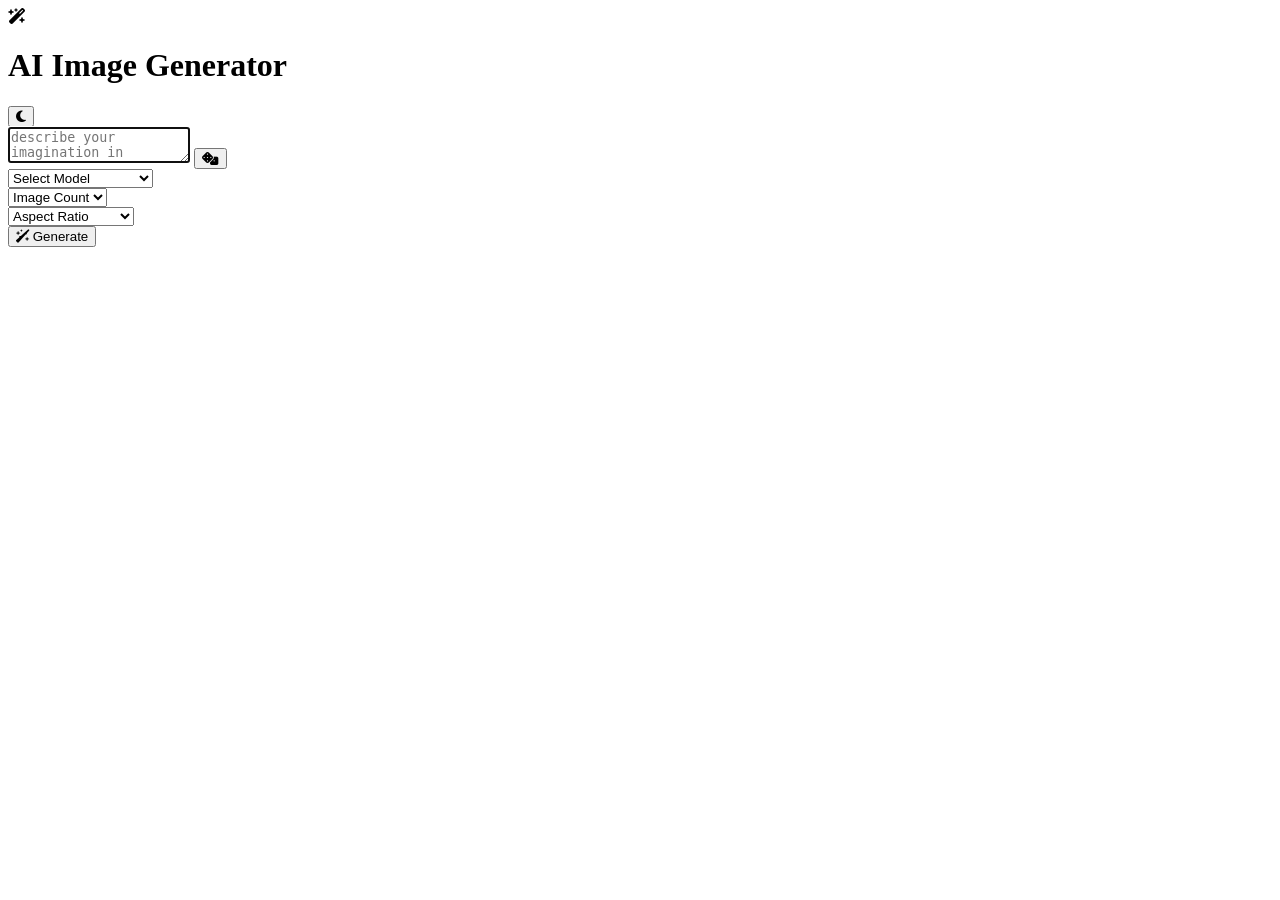
==== AI_IMAGE Generator/index.html @ 5ed6b17b "created the basic html structure" ====
<!DOCTYPE html>
<html lang="en">

<head>
    <meta charset="UTF-8">
    <meta name="viewport" content="width=device-width, initial-scale=1.0">
    <title>AI Image-Generator</title>
    <link rel="stylesheet" href="https://cdnjs.cloudflare.com/ajax/libs/font-awesome/6.4.0/css/all.min.css" />
    <style src="styles.css"></style>
</head>

<body>
    <div class="container"></div>
    <header class="header">
        <div class="logo-wrapper">
            <div class="logo">
                <i class="fa-solid fa-wand-magic-sparkles"></i>
            </div>
            <!-- heading -->
            <h1>AI Image Generator</h1>
        </div>
        <button class="theme-toggle">
            <i class="fa-solid  fa-moon"></i>
        </button>
    </header>

    <!-- main content -->
    <div class="main-content">
        <form action="#" class="prompt-form">
            <!-- prompt -->
            <div class="prompt-container">
                <textarea class="prompt-input" placeholder="describe your imagination in detail....." required
                    autofocus></textarea>
                <button class="prompt-btn">
                    <i class="fa-solid  fa-dice"></i>
                </button>
            </div>
            
            <!-- prompt action button -->
            <div class="prompt-actions">
                <div class="select-wrapper">
                    <select class="custom-select">
                        <option value="" selected disabled>Select Model</option>
                        <option value="black-forest-labs/FLUX.1-dev">FLUX.1-dev</option>
                        <option value="black-forest-labs/FLUX1.schnell">FLUX1.schnell</option>
                        <option value="stabilityai/stable-diffusion-xl-base-1.0">Stable Diffusion XL</option>
                        <option value="runwayml/stable-diffusion-v1-5">Stable Diffusion v1.5</option>
                        <option value="stabilityai/stable-diffusion-3-medium-diffusers">Stable Diffusion 3</option>
                    </select>
                </div>

                <div class="select-wrapper">
                    <select class="custom-select" id="count-select" required>
                        <option value="" selected disabled>Image Count</option>
                        <option value="1">1 Image</option>
                        <option value="2">2 Images</option>
                        <option value="3">3 Images</option>
                        <option value="4">4 Images</option>
                    </select>
                </div>
                <div class="select-wrapper">
              <select class="custom-select" id="ratio-select" required>
                <option value="" selected disabled>Aspect Ratio</option>
                <option value="1/1">Square (1:1)</option>
                <option value="16/9">Landscape (16:9)</option>
                <option value="9/16">Portrait (9:16)</option>
              </select>
            </div>

            <button type="submit" class="generate-btn">
                <i class="fa-solid fa-wand-sparkles"></i>
                Generate
            </button>
            </div>
        </form>


        <!-- result gallery -->
        <div class="gallery-grid">
        </div>
    </div>

    <script src="script.js"></script>
</body>

</html>
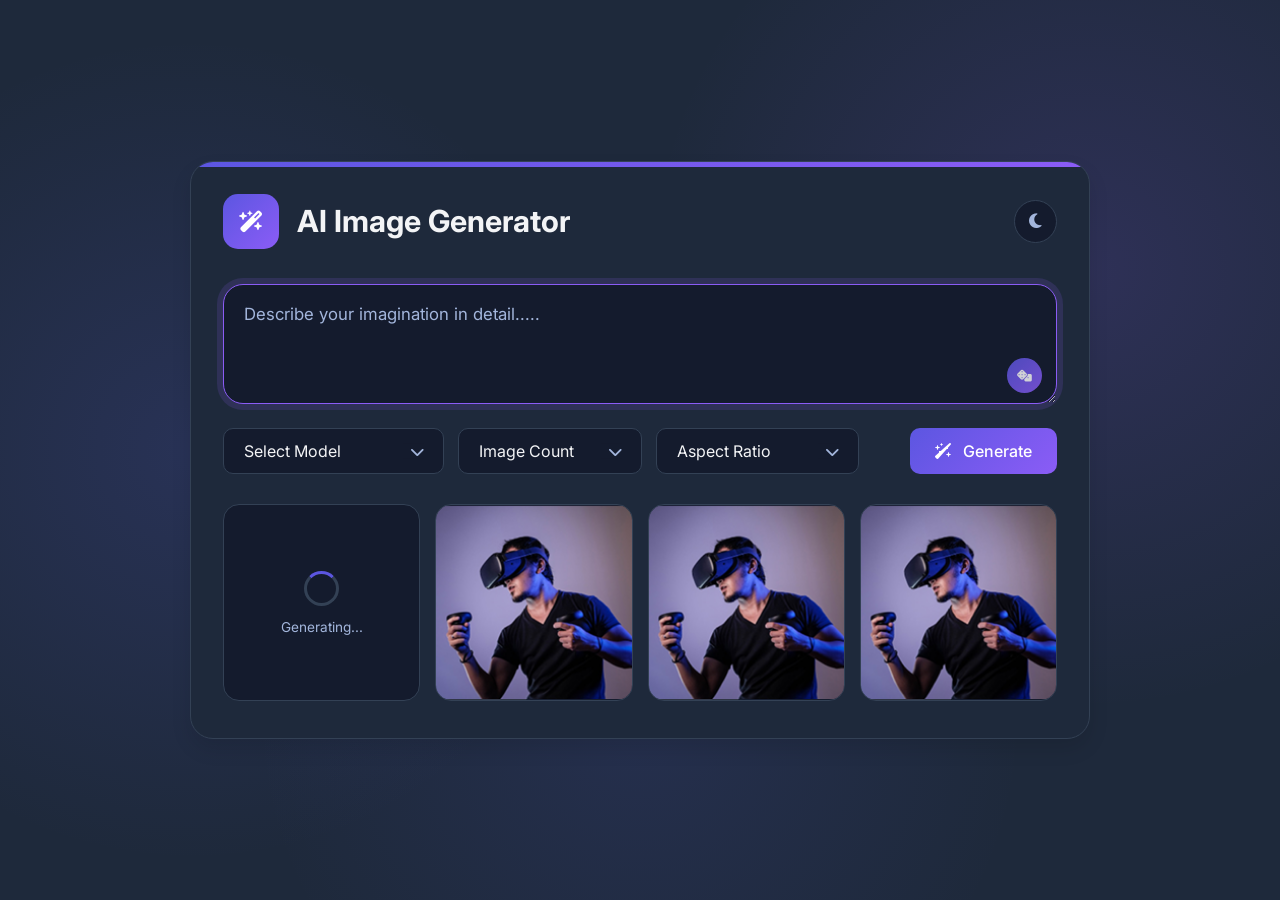
==== commit 016e6a8b: "added dark theme class to body  and added result gallery section and done all styling" ====
--- a/AI_IMAGE Generator/index.html
+++ b/AI_IMAGE Generator/index.html
@@ -6,77 +6,113 @@
     <meta name="viewport" content="width=device-width, initial-scale=1.0">
     <title>AI Image-Generator</title>
     <link rel="stylesheet" href="https://cdnjs.cloudflare.com/ajax/libs/font-awesome/6.4.0/css/all.min.css" />
-    <style src="styles.css"></style>
+    <link rel="stylesheet" href="styles.css">
 </head>
 
-<body>
-    <div class="container"></div>
-    <header class="header">
-        <div class="logo-wrapper">
-            <div class="logo">
-                <i class="fa-solid fa-wand-magic-sparkles"></i>
+<body class="dark-theme">
+    <div class="container">
+        <header class="header">
+            <div class="logo-wrapper">
+                <div class="logo">
+                    <i class="fa-solid fa-wand-magic-sparkles"></i>
+                </div>
+                <!-- heading -->
+                <h1>AI Image Generator</h1>
             </div>
-            <!-- heading -->
-            <h1>AI Image Generator</h1>
-        </div>
-        <button class="theme-toggle">
-            <i class="fa-solid  fa-moon"></i>
-        </button>
-    </header>
+            <button class="theme-toggle">
+                <i class="fa-solid  fa-moon"></i>
+            </button>
+        </header>
 
-    <!-- main content -->
-    <div class="main-content">
-        <form action="#" class="prompt-form">
-            <!-- prompt -->
-            <div class="prompt-container">
-                <textarea class="prompt-input" placeholder="describe your imagination in detail....." required
-                    autofocus></textarea>
-                <button class="prompt-btn">
-                    <i class="fa-solid  fa-dice"></i>
-                </button>
-            </div>
-            
-            <!-- prompt action button -->
-            <div class="prompt-actions">
-                <div class="select-wrapper">
-                    <select class="custom-select">
-                        <option value="" selected disabled>Select Model</option>
-                        <option value="black-forest-labs/FLUX.1-dev">FLUX.1-dev</option>
-                        <option value="black-forest-labs/FLUX1.schnell">FLUX1.schnell</option>
-                        <option value="stabilityai/stable-diffusion-xl-base-1.0">Stable Diffusion XL</option>
-                        <option value="runwayml/stable-diffusion-v1-5">Stable Diffusion v1.5</option>
-                        <option value="stabilityai/stable-diffusion-3-medium-diffusers">Stable Diffusion 3</option>
-                    </select>
+        <!-- main content -->
+        <div class="main-content">
+            <form action="#" class="prompt-form">
+                <!-- prompt -->
+                <div class="prompt-container">
+                    <textarea class="prompt-input" placeholder="Describe your imagination in detail....." required
+                        autofocus></textarea>
+                    <button type="button" class="prompt-btn" title="Get Random Prompt">
+                        <i class="fa-solid  fa-dice"></i>
+                    </button>
                 </div>
 
-                <div class="select-wrapper">
-                    <select class="custom-select" id="count-select" required>
-                        <option value="" selected disabled>Image Count</option>
-                        <option value="1">1 Image</option>
-                        <option value="2">2 Images</option>
-                        <option value="3">3 Images</option>
-                        <option value="4">4 Images</option>
-                    </select>
+                <!-- prompt action button -->
+                <div class="prompt-actions">
+                    <div class="select-wrapper">
+                        <select class="custom-select" id="Model-select required">
+                            <option value="" selected disabled>Select Model</option>
+                            <option value="black-forest-labs/FLUX.1-dev">FLUX.1-dev</option>
+                            <option value="black-forest-labs/FLUX1.schnell">FLUX1.schnell</option>
+                            <option value="stabilityai/stable-diffusion-xl-base-1.0">Stable Diffusion XL</option>
+                            <option value="runwayml/stable-diffusion-v1-5">Stable Diffusion v1.5</option>
+                            <option value="stabilityai/stable-diffusion-3-medium-diffusers">Stable Diffusion 3</option>
+                        </select>
+                    </div>
+
+                    <div class="select-wrapper">
+                        <select class="custom-select" id="count-select" required>
+                            <option value="" selected disabled>Image Count</option>
+                            <option value="1">1 Image</option>
+                            <option value="2">2 Images</option>
+                            <option value="3">3 Images</option>
+                            <option value="4">4 Images</option>
+                        </select>
+                    </div>
+                    <div class="select-wrapper">
+                        <select class="custom-select" id="ratio-select" required>
+                            <option value="" selected disabled>Aspect Ratio</option>
+                            <option value="1/1">Square (1:1)</option>
+                            <option value="16/9">Landscape (16:9)</option>
+                            <option value="9/16">Portrait (9:16)</option>
+                        </select>
+                    </div>
+
+                    <button type="submit" class="generate-btn">
+                        <i class="fa-solid fa-wand-sparkles"></i>
+                        Generate
+                    </button>
                 </div>
-                <div class="select-wrapper">
-              <select class="custom-select" id="ratio-select" required>
-                <option value="" selected disabled>Aspect Ratio</option>
-                <option value="1/1">Square (1:1)</option>
-                <option value="16/9">Landscape (16:9)</option>
-                <option value="9/16">Portrait (9:16)</option>
-              </select>
-            </div>
-
-            <button type="submit" class="generate-btn">
-                <i class="fa-solid fa-wand-sparkles"></i>
-                Generate
-            </button>
-            </div>
-        </form>
-
-
-        <!-- result gallery -->
-        <div class="gallery-grid">
+                <!-- result gallery -->
+                <div class="gallery-grid">
+                    <div class="img-card loading">
+                        <div class="status-container">
+                            <div class="spinner"></div>
+                            <i class="fa-solid fa-triangle-exclamation"></i>
+                            <p class="status-text">Generating...</p>
+                        </div>
+                        <img src="/AI_IMAGE Generator/test.png" class="result-img">
+                        <div class="img-overlay">
+                            <button class="img-download-btn">
+                                <i class="fa-solid fa-download"></i>
+                            </button>
+                        </div>
+                    </div>
+                    <div class="img-card">
+                        <img src="/AI_IMAGE Generator/test.png" class="result-img">
+                        <div class="img-overlay">
+                            <button class="img-download-btn">
+                                <i class="fa-solid fa-download"></i>
+                            </button>
+                        </div>
+                    </div>
+                    <div class="img-card">
+                        <img src="/AI_IMAGE Generator/test.png" class="result-img">
+                        <div class="img-overlay">
+                            <button class="img-download-btn">
+                                <i class="fa-solid fa-download"></i>
+                            </button>
+                        </div>
+                    </div>
+                    <div class="img-card">
+                        <img src="/AI_IMAGE Generator/test.png" class="result-img">
+                        <div class="img-overlay">
+                            <button class="img-download-btn">
+                                <i class="fa-solid fa-download"></i>
+                            </button>
+                        </div>
+                    </div>
+                </div>
+            </form>
         </div>
     </div>
 
--- a/AI_IMAGE Generator/styles.css
+++ b/AI_IMAGE Generator/styles.css
@@ -0,0 +1,322 @@
+@import url('https://fonts.googleapis.com/css2?family=Inter:opsz,wght@14..32,100..900&display=swap');
+
+*{
+    margin: 0;
+    padding: 0;
+    box-sizing: border-box;
+    font-family: "Inter", sans-serif;
+}
+:root {
+  --color-primary: #5C56E1;
+  --color-primary-dark: #5b21b6;
+  --color-accent: #8B5CF6;
+  --color-card: #FFFFFF;
+  --color-input: #F1F1FF;
+  --color-text: #09090E;
+  --color-placeholder: #5C5A87;
+  --color-border: #D4D4ED;
+  --color-gradient: linear-gradient(135deg, #5C56E1, #8B5CF6);
+}
+
+body.dark-theme {
+  --color-card: #1E293B;
+  --color-input: #141B2D;
+  --color-text: #F3F4F6;
+  --color-placeholder: #A3B6DC;
+  --color-border: #334155;
+  background: var(--color-card);
+  background-image: radial-gradient(circle at 15% 50%, rgba(99, 102, 241, 0.15) 0%, transparent 35%), radial-gradient(circle at 85% 30%, rgba(139, 92, 246, 0.15) 0%, transparent 35%), radial-gradient(circle at 50% 80%, rgba(99, 102, 241, 0.1) 0%, transparent 40%);
+}
+body{
+    display: flex;
+    align-items: center;
+    justify-content: center;
+    min-height: 100vh;
+    color: var(--color-text);
+    background: linear-gradient(#E9E9FF, #C8C7FF);
+}
+
+.container{
+    width: 900px;
+    padding: 32px;
+    position: relative;
+    overflow: hidden;
+    border-radius: 23px;
+    background: var(--color-card);
+    box-shadow:  0 10px 20px 0 rgba(0,0,0,0.1);
+}
+body.dark-theme .container{
+border: 1px solid var(--color-border);
+}
+.container::before{
+    content: "";
+    position: absolute;
+    top: 0;
+    left: 0;
+    width: 100%;
+    height: 5px;
+    background: var(--color-gradient);
+}
+.header{
+    display: flex;
+    align-items: center;
+    justify-content: space-between;
+}
+.header .logo-wrapper{
+    display: flex;
+    gap: 18px;
+    align-items: center;
+}
+.header .logo-wrapper .logo{
+    height: 55px;
+    width: 56px;
+    display: flex;
+    align-items: center;
+    justify-content: center;
+    flex-shrink: 0;
+    color: #fff;
+    font-size: 1.35rem;
+    border-radius: 15px;
+    background: var(--color-gradient);
+
+}
+.header .logo-wrapper h1{
+    font-size: 1.9rem;
+    font-weight: 700;
+}
+.header .theme-toggle{
+    height: 43px;
+    width: 43px;
+    border-radius: 50%;
+    font-size: 1.05rem;
+    cursor: pointer;
+    display: flex;
+    align-items: center;
+    justify-content: center;
+    color: var(--color-placeholder);
+    background: var(--color-input);
+    border: 1px solid var(--color-border);
+}
+.header .theme-toggle:hover{
+    color: var(--color-primary);
+    transform: translateY(-2px);
+    box-shadow: 0 4px 6px -1px rgba(0,0,0,0.1);
+}
+.main-content{
+    margin: 35px 0 5px;
+}
+.main-content .prompt-container{
+    width: 100%;
+    position: relative;
+    margin-bottom: 20px;
+}
+.prompt-container .prompt-input{
+    width: 100%;
+    line-height: 1.6;
+    font-size: 1.05rem;
+    min-height: 120px;
+    padding: 16px 20px;
+    border-radius:20px;
+    color: var(--color-text);
+    background: var(--color-input);
+    border: 1px solid var(--color-border);
+    transition: all 0.4s ease;
+}
+
+.prompt-container .prompt-input:focus{
+    outline: none;
+    border-color: var(--color-accent);
+    box-shadow: 0 0 0 6px rgba(139,92,246,0.15);
+}
+.prompt-container .prompt-input::placeholder{
+    color: var(--color-placeholder);
+}
+.prompt-container .prompt-btn{
+    position: absolute;
+    right: 15px;
+    bottom: 15px;
+    height: 35px;
+    width: 35px;
+    border: none;
+    color: #fff;
+    font-size: 0.75rem;
+    border-radius: 50%;
+    opacity: 0.8;
+    transform: all 0.3s ease;
+    background: var(--color-gradient);
+    cursor: pointer;
+}
+.prompt-container .prompt-btn:hover{
+    opacity: 1;
+    transform: translateY(-2px);
+    box-shadow: 0 4px 6px -1px rgba(0,0,0,0.1);
+}
+.main-content .prompt-actions{
+    display: grid;
+    gap: 14px;
+    grid-template-columns: 1.2fr 1fr 1.1fr 1fr;
+}
+.prompt-actions .select-wrapper {
+  position: relative;
+}
+.prompt-actions .select-wrapper::after {
+  content: "\f078";
+  font-family: "Font Awesome 6 Free";
+  font-weight: 900;
+  position: absolute;
+  right: 20px;
+  top: 50%;
+  font-size: 0.9rem;
+  padding-left: 7px;
+  background: var(--color-input);
+  transform: translateY(-50%);
+  color: var(--color-placeholder);
+  pointer-events: none;
+  font-size: 0.9rem;
+  transition: all 0.3s ease;
+}
+.prompt-actions :where(.custom-select, .generate-btn){
+    cursor: pointer;
+    padding: 12px 20px;
+    font-size: 1rem;
+    border-radius: 10px;
+    background:var(--color-input);
+    border: 1px solid var(--color-border);
+    transition: all 0.3s ease;
+}
+.prompt-actions .custom-select{
+    width: 100%;
+    outline: none;
+    height: 100%;
+    appearance: none;
+    color: var(--color-text);
+}
+
+.prompt-actions .custom-select:is(:focus, :hover){
+    border-color: var(--color-accent);
+    box-shadow: 0 0 0 3px rgba(39,92,246,0.1);
+}
+.prompt-actions .generate-btn{
+    display: flex;
+    gap: 12px;
+    font-weight: 500;
+    align-items: center;
+    justify-content: center;
+    margin-left: auto;
+    padding: 12px 25px;
+    border: none;
+    color: #fff;
+    background:var(--color-gradient);
+}
+.prompt-actions .generate-btn:hover{
+    transform: translateY(-2px);
+    box-shadow: 0 4px 10px rgba(109,40,217,0.3);
+}
+.main-content .gallery-grid{
+    display: grid;
+    gap: 15px;
+    margin-top: 30px;
+    grid-template-columns:repeat(auto-fill, minmax(180px, 1fr));
+}
+.gallery-grid .img-card{
+    display: flex;
+    flex-direction: column;
+    align-items: center;
+    justify-content: center;
+    position: relative;
+    overflow: hidden;
+    aspect-ratio: 1;
+    border-radius: 16px;
+    background: var(--color-input);
+    border: 1px solid var(--color-border);
+    transition: all 0.5s ease;
+}
+.gallery-grid .img-card:not(.loading, .error):hover{
+    transform: translateY(-5px);
+    box-shadow: 0 10px 15px -3px rgba(0,0,0,0.1);
+}
+
+
+.gallery-grid .img-card .result-img{
+    width: 100%;
+    height: 100%;
+    object-fit: cover;
+}
+
+.gallery-grid .img-card:is(.loading, .error) :is(.result-img, .img-overlay)
+{
+    display: none;
+}
+
+.gallery-grid .img-card .img-overlay{
+position: absolute;
+bottom: 0;
+left: 0;
+right: 0;
+padding: 20px;
+display: flex;
+opacity: 0;
+pointer-events: none;
+justify-content: flex-end;
+background:linear-gradient(transparent, rgba(0,0,0,0.8));
+transition: all 0.3s ease;
+}
+.gallery-grid .img-card:hover .img-overlay{
+    opacity: 1;
+    pointer-events: auto;
+}
+
+.gallery-grid .img-card .img-download-btn{
+    height: 45px;
+    width: 45px;
+    border-radius: 50%;
+    color: #ffff;
+    backdrop-filter: blur(5px);
+    border: none;
+    cursor: pointer;
+    background: rgba(255,255,255,0.25);
+    transition: all 0.5s ease;
+}
+.gallery-grid .img-card .img-download-btn:hover{
+transform: scale(1.05);
+background:rgba(255,255,255,0.4);
+}
+.gallery-grid .img-card .status-container{
+    padding: 15px;
+    display: none;
+    gap: 13px;
+    flex-direction: column;
+    align-items: center;
+}
+.gallery-grid .img-card:where(.loading, .error) .status-container{
+display: flex;
+}
+.gallery-grid .img-card.loading .status-container i,
+.gallery-grid .img-card.error .spinner{
+    display: none;
+}
+.gallery-grid .img-card.error .status-container i{
+    font-size: 1.7rem;
+    color: #ef4444;
+}
+
+.gallery-grid .img-card.loading .spinner{
+    width: 35px;
+    height: 35px;
+    border-radius: 50%;
+    border: 3px solid var(--color-border);
+    border-top-color: var(--color-primary);
+    /* animation: spin 1s linear infinite; */
+}
+
+@keyframes spin{
+    to{
+        transform: rotate(360deg);
+    }
+}
+
+.gallery-grid .img-card .status-text{
+    font-size: 0.85rem;
+    text-align: center;
+    color: var(--color-placeholder);
+}
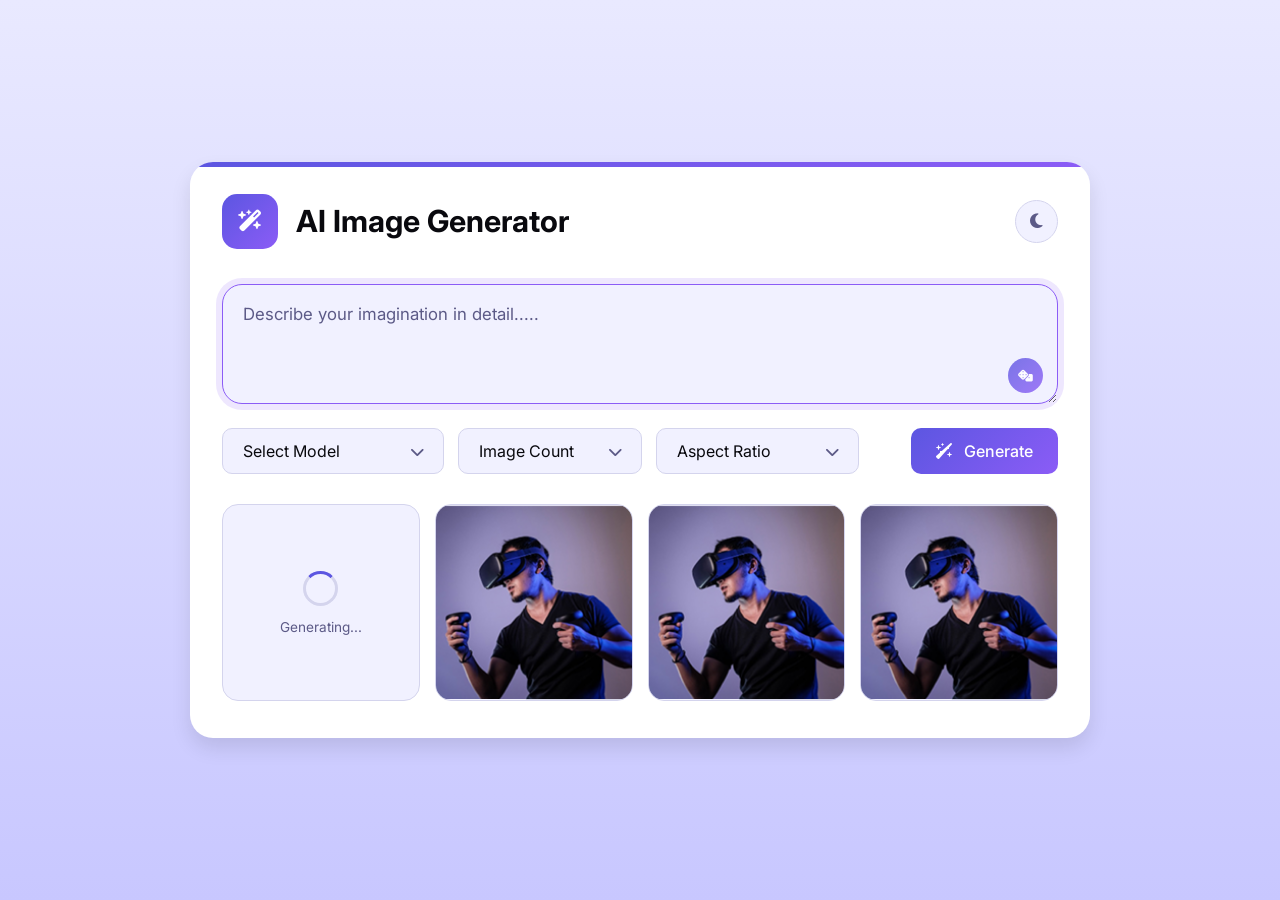
==== commit eddf4756: "added the dark theme functionality in theme toogle btn and set the theme based saved preferences or " ====
--- a/AI_IMAGE Generator/index.html
+++ b/AI_IMAGE Generator/index.html
@@ -9,7 +9,7 @@
     <link rel="stylesheet" href="styles.css">
 </head>
 
-<body class="dark-theme">
+<body>
     <div class="container">
         <header class="header">
             <div class="logo-wrapper">
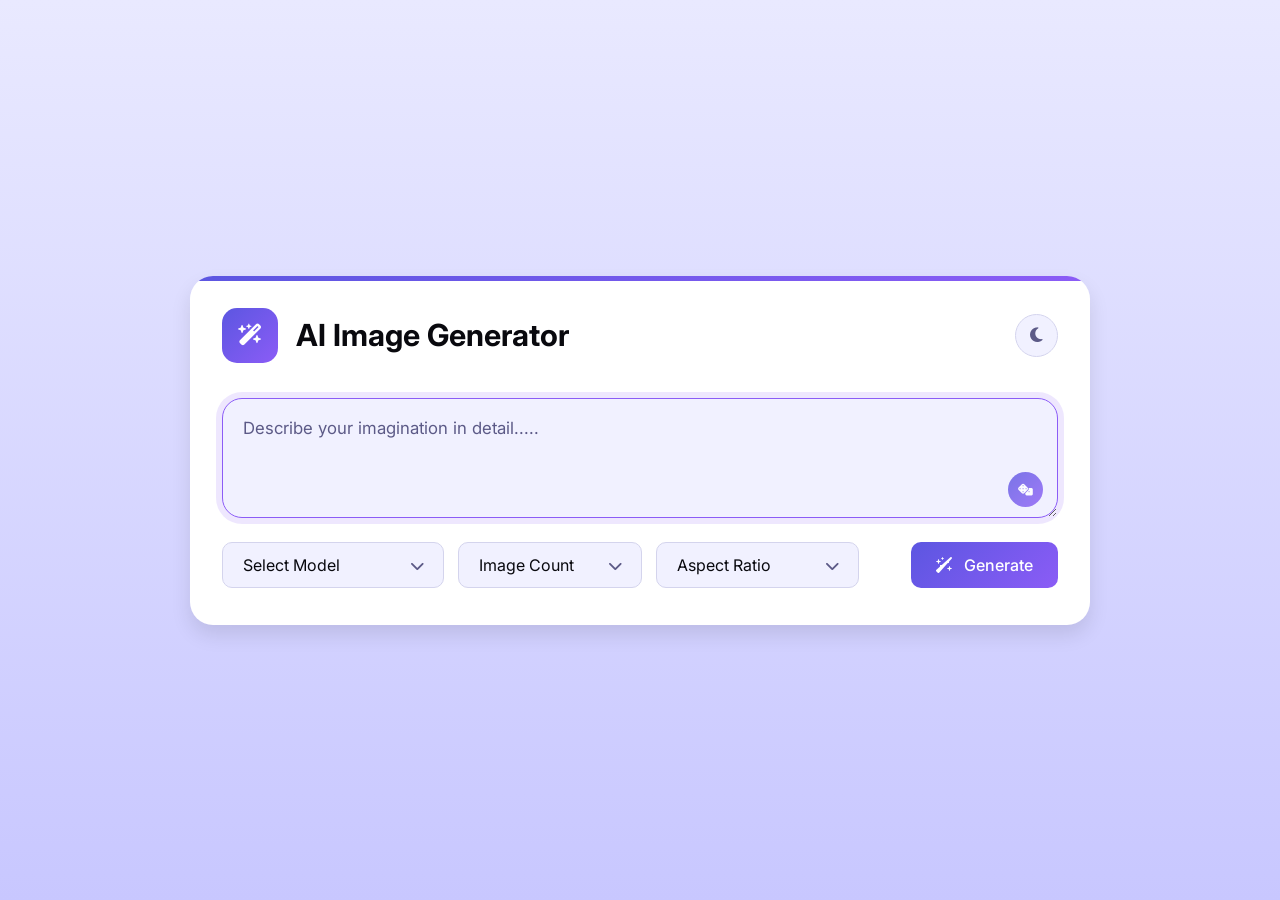
==== commit f6871c79: "Added Api interface of diffusion base xl model  for image generation  and later fixed the whole code" ====
--- a/AI_IMAGE Generator/index.html
+++ b/AI_IMAGE Generator/index.html
@@ -39,7 +39,7 @@
                 <!-- prompt action button -->
                 <div class="prompt-actions">
                     <div class="select-wrapper">
-                        <select class="custom-select" id="Model-select required">
+                        <select class="custom-select" id="model-select"required>
                             <option value="" selected disabled>Select Model</option>
                             <option value="black-forest-labs/FLUX.1-dev">FLUX.1-dev</option>
                             <option value="black-forest-labs/FLUX1.schnell">FLUX1.schnell</option>
@@ -74,12 +74,7 @@
                 </div>
                 <!-- result gallery -->
                 <div class="gallery-grid">
-                    <div class="img-card loading">
-                        <div class="status-container">
-                            <div class="spinner"></div>
-                            <i class="fa-solid fa-triangle-exclamation"></i>
-                            <p class="status-text">Generating...</p>
-                        </div>
+                    <!-- <div class="img-card">
                         <img src="/AI_IMAGE Generator/test.png" class="result-img">
                         <div class="img-overlay">
                             <button class="img-download-btn">
@@ -102,15 +97,7 @@
                                 <i class="fa-solid fa-download"></i>
                             </button>
                         </div>
-                    </div>
-                    <div class="img-card">
-                        <img src="/AI_IMAGE Generator/test.png" class="result-img">
-                        <div class="img-overlay">
-                            <button class="img-download-btn">
-                                <i class="fa-solid fa-download"></i>
-                            </button>
-                        </div>
-                    </div>
+                    </div> -->
                 </div>
             </form>
         </div>
--- a/AI_IMAGE Generator/styles.css
+++ b/AI_IMAGE Generator/styles.css
@@ -212,10 +212,12 @@
     transform: translateY(-2px);
     box-shadow: 0 4px 10px rgba(109,40,217,0.3);
 }
+.main-content .gallery-grid:has(.img-card){
+    margin-top: 30px;
+}
 .main-content .gallery-grid{
     display: grid;
     gap: 15px;
-    margin-top: 30px;
     grid-template-columns:repeat(auto-fill, minmax(180px, 1fr));
 }
 .gallery-grid .img-card{
@@ -269,6 +271,9 @@
 .gallery-grid .img-card .img-download-btn{
     height: 45px;
     width: 45px;
+    display: flex;
+    align-items: center;
+    justify-content: center;
     border-radius: 50%;
     color: #ffff;
     backdrop-filter: blur(5px);
@@ -306,7 +311,7 @@
     border-radius: 50%;
     border: 3px solid var(--color-border);
     border-top-color: var(--color-primary);
-    /* animation: spin 1s linear infinite; */
+    animation: spin 1s linear infinite;
 }
 
 @keyframes spin{
